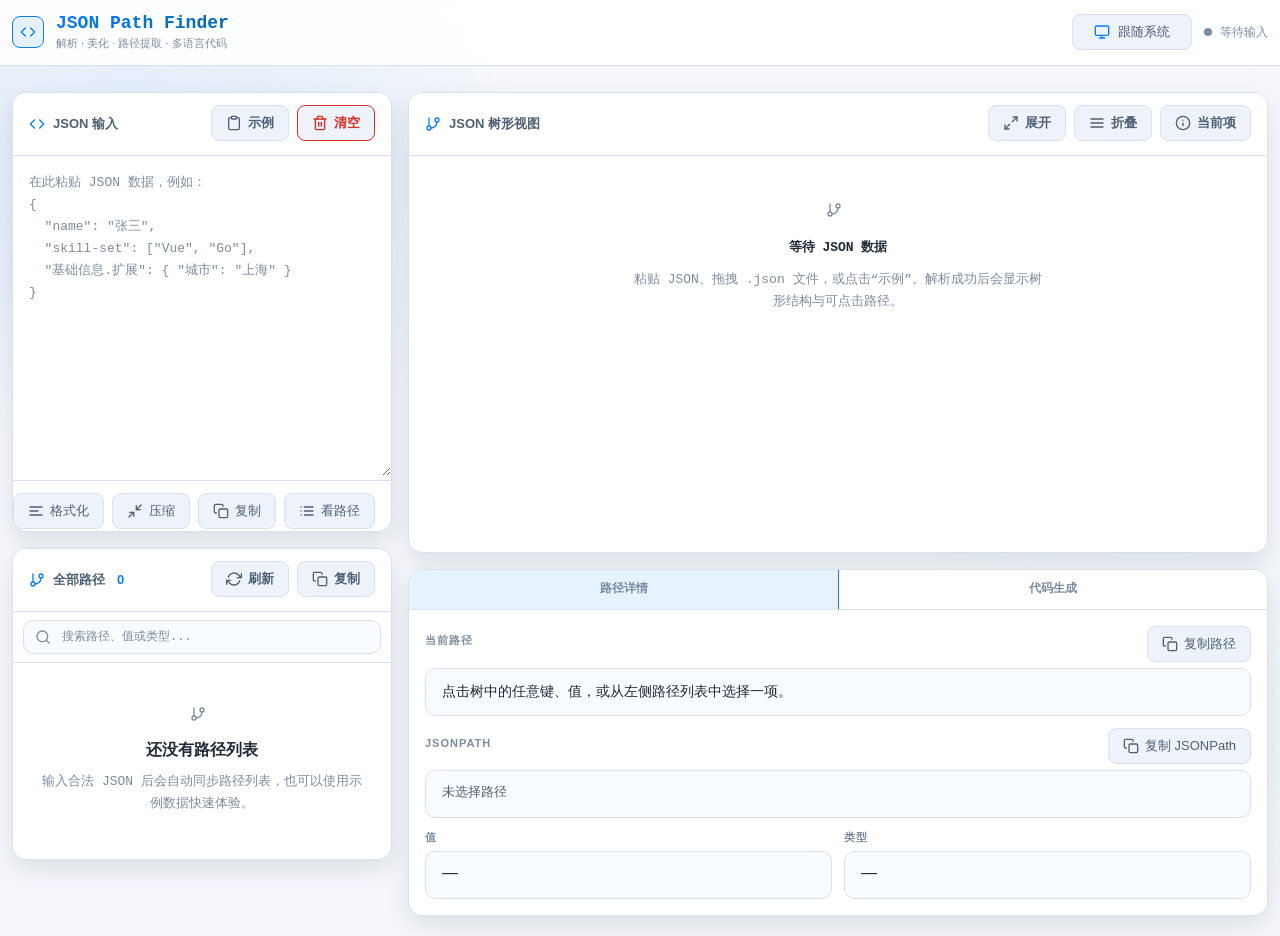
==== index.html @ 8dee794b "init" ====
<!DOCTYPE html>
<html lang="zh-CN">
<head>
    <meta charset="UTF-8">
    <meta name="viewport" content="width=device-width, initial-scale=1.0">
    <title>JSON Path Finder</title>
    <link rel="stylesheet" href="assets/css/styles.css">
</head>
<body>
    <div class="bg-decoration" aria-hidden="true"></div>

    <header class="app-header">
        <div class="app-shell header-shell">
            <div class="brand">
                <div class="brand-mark">
                    <span class="icon" data-icon="code" aria-hidden="true"></span>
                </div>
                <div>
                    <h1 class="logo-text">JSON Path Finder</h1>
                    <p class="brand-subtitle">解析 · 美化 · 路径提取 · 多语言代码</p>
                </div>
            </div>
            <div class="header-actions">
                <div class="theme-controls" aria-label="主题切换">
                    <!-- <span class="label-text">主题</span> -->
                    <button
                        id="themeToggleButton"
                        class="theme-cycle-button"
                        type="button"
                        onclick="cycleTheme()"
                        aria-label="当前主题：跟随系统，点击切换到深色"
                        title="当前主题：跟随系统，点击切换到深色"
                    >
                        <span class="icon" id="themeToggleIcon" data-icon="theme-system" aria-hidden="true"></span>
                        <span id="themeToggleText">跟随系统</span>
                    </button>
                </div>
                <span id="statusIndicator" class="status-inline">
                    <span class="status-dot idle"></span>
                    <span id="statusText">等待输入</span>
                </span>
            </div>
        </div>
    </header>

    <div id="toast-container" class="toast-container" aria-live="polite" aria-atomic="true"></div>
    <div id="icon-sprite-container" class="icon-sprite-container" aria-hidden="true"></div>

    <main class="main-shell">
        <div class="main-grid">
            <section class="column" aria-label="输入与路径列表">
                <div class="panel">
                    <div class="panel-header">
                        <span class="panel-title"><span class="icon" data-icon="code"></span>JSON 输入</span>
                        <div class="panel-header-actions">
                            <button class="btn" type="button" onclick="loadSample()" title="加载示例数据" aria-label="加载示例 JSON 数据">
                                <span class="icon" data-icon="sample"></span>示例
                            </button>
                            <button class="btn btn-danger" type="button" onclick="clearInput()" title="清空输入与结果" aria-label="清空输入与结果">
                                <span class="icon" data-icon="clear"></span>清空
                            </button>
                        </div>
                    </div>
                    <div class="input-wrap">
                        <textarea
                            id="jsonInput"
                            class="json-input"
                            placeholder='在此粘贴 JSON 数据，例如：&#10;{&#10;  "name": "张三",&#10;  "skill-set": ["Vue", "Go"],&#10;  "基础信息.扩展": { "城市": "上海" }&#10;}'
                            spellcheck="false"
                            aria-label="JSON 输入框"
                            title="可直接粘贴 JSON，支持粘贴后自动解析与拖拽文件"
                        ></textarea>
                    </div>
                    <div class="button-row">
                        <button class="btn btn-primary" type="button" onclick="parseAndRender()" title="解析并渲染 JSON 树" aria-label="解析并渲染 JSON 树">
                            <span class="icon" data-icon="play"></span>解析美化
                        </button>
                        <button class="btn" type="button" onclick="formatInput()" title="格式化输入框中的 JSON" aria-label="格式化 JSON 输入">
                            <span class="icon" data-icon="format"></span>格式化
                        </button>
                        <button class="btn" type="button" onclick="compressInput()" title="压缩为单行 JSON" aria-label="压缩 JSON 输入">
                            <span class="icon" data-icon="compress"></span>压缩
                        </button>
                        <button class="btn" type="button" onclick="copyInput()" title="复制输入内容" aria-label="复制 JSON 输入内容">
                            <span class="icon" data-icon="copy"></span>复制
                        </button>
                        <button class="btn mobile-only" type="button" onclick="focusPathList()" title="定位到路径列表" aria-label="定位到路径列表">
                            <span class="icon" data-icon="list"></span>看路径
                        </button>
                    </div>
                </div>

                <div class="panel panel-fill path-list-panel">
                    <div class="panel-header">
                        <span class="panel-title"><span class="icon" data-icon="tree"></span>全部路径 <span id="pathCount" style="color:var(--accent);margin-left:4px;">0</span></span>
                        <div class="panel-header-actions">
                            <button class="btn" type="button" onclick="extractAllPaths(true)" title="重新提取所有路径" aria-label="重新提取所有路径">
                                <span class="icon" data-icon="refresh"></span>刷新
                            </button>
                            <button class="btn" type="button" onclick="copyAllPaths()" title="复制全部路径" aria-label="复制全部路径">
                                <span class="icon" data-icon="copy"></span>复制
                            </button>
                        </div>
                    </div>
                    <div class="search-wrap">
                        <div class="search-box">
                            <span class="icon search-icon" data-icon="search" aria-hidden="true"></span>
                            <input id="pathSearch" class="search-input" placeholder="搜索路径、值或类型..." oninput="filterPaths()" aria-label="搜索路径列表">
                        </div>
                    </div>
                    <div id="pathList" class="path-list" tabindex="0" aria-label="全部路径列表"></div>
                </div>
            </section>

            <section class="column" aria-label="树形视图与详情">
                <div class="panel panel-fill tree-panel">
                    <div class="panel-header">
                        <span class="panel-title"><span class="icon" data-icon="tree"></span>JSON 树形视图</span>
                        <div class="panel-header-actions">
                            <button class="btn" type="button" onclick="expandAll()" title="展开全部节点" aria-label="展开全部节点">
                                <span class="icon" data-icon="expand"></span>展开
                            </button>
                            <button class="btn" type="button" onclick="collapseAll()" title="折叠全部节点" aria-label="折叠全部节点">
                                <span class="icon" data-icon="collapse"></span>折叠
                            </button>
                            <button class="btn mobile-only" type="button" onclick="focusDetails()" title="定位到详情区域" aria-label="定位到详情区域">
                                <span class="icon" data-icon="details"></span>当前项
                            </button>
                        </div>
                    </div>
                    <div id="treeView" class="tree-container" aria-label="JSON 树形视图"></div>
                </div>

                <div class="panel" id="detailsPanel">
                    <div class="side-tabs" role="tablist" aria-label="底部功能切换">
                        <button class="side-tab active" type="button" data-tab="pathInfo" onclick="switchBottomTab(this, 'pathInfo')" role="tab" aria-selected="true" title="查看当前路径信息">
                            路径详情
                        </button>
                        <button class="side-tab" type="button" data-tab="codeGen" onclick="switchBottomTab(this, 'codeGen')" role="tab" aria-selected="false" title="查看多语言代码示例">
                            代码生成
                        </button>
                    </div>

                    <div id="tab-pathInfo" class="bottom-panel-body">
                        <div style="margin-bottom:12px;">
                            <div class="section-header">
                                <label class="section-label">当前路径</label>
                                <button class="btn" type="button" onclick="copyCurrentPath()" title="复制当前路径" aria-label="复制当前路径">
                                    <span class="icon" data-icon="copy"></span>复制路径
                                </button>
                            </div>
                            <div id="currentPath" class="path-display"></div>
                        </div>

                        <div style="margin-bottom:12px;">
                            <div class="section-header">
                                <label class="section-label">JSONPath</label>
                                <button class="btn" type="button" onclick="copyCurrentJsonPath()" title="复制当前 JSONPath" aria-label="复制当前 JSONPath 表达式">
                                    <span class="icon" data-icon="copy"></span>复制 JSONPath
                                </button>
                            </div>
                            <div id="currentJsonPath" class="meta-card">未选择路径</div>
                        </div>

                        <div class="detail-grid">
                            <div>
                                <label class="section-label">值</label>
                                <div id="currentValue" class="value-preview">—</div>
                            </div>
                            <div>
                                <label class="section-label">类型</label>
                                <div id="currentType" class="value-preview">—</div>
                            </div>
                        </div>
                    </div>

                    <div id="tab-codeGen" class="bottom-panel-body hidden">
                        <div class="code-panel">
                            <div class="code-panel-header">
                                <div>
                                    <label class="section-label">提取代码 — 多语言示例</label>
                                    <div class="code-panel-title">推荐写法</div>
                                </div>
                                <div class="lang-tabs" id="langTabs" role="tablist" aria-label="语言切换">
                                    <button class="lang-tab active" type="button" data-lang="javascript" onclick="switchLang(this)" role="tab" aria-selected="true">JavaScript</button>
                                    <button class="lang-tab" type="button" data-lang="python" onclick="switchLang(this)" role="tab" aria-selected="false">Python</button>
                                    <button class="lang-tab" type="button" data-lang="java" onclick="switchLang(this)" role="tab" aria-selected="false">Java</button>
                                    <button class="lang-tab" type="button" data-lang="go" onclick="switchLang(this)" role="tab" aria-selected="false">Go</button>
                                    <button class="lang-tab" type="button" data-lang="php" onclick="switchLang(this)" role="tab" aria-selected="false">PHP</button>
                                    <button class="lang-tab" type="button" data-lang="csharp" onclick="switchLang(this)" role="tab" aria-selected="false">C#</button>
                                    <button class="lang-tab" type="button" data-lang="rust" onclick="switchLang(this)" role="tab" aria-selected="false">Rust</button>
                                </div>
                            </div>
                            <div class="code-single">
                                <div id="codeRecommended" class="code-block"></div>
                                <div id="codeRecommendedResult" class="code-result">结果示例会显示在这里</div>
                            </div>
                        </div>
                    </div>
                </div>
            </section>
        </div>
    </main>

    <script src="assets/js/icons.js"></script>
    <script src="assets/js/app.js"></script>
</body>
</html>
---- assets/css/styles.css ----
:root {
    color-scheme: dark;
    --bg-primary: #0a0e14;
    --bg-secondary: rgba(18, 22, 31, 0.88);
    --bg-tertiary: #1a1f2e;
    --bg-card: #151a26;
    --bg-input: #101520;
    --border: #252d3a;
    --border-active: #00e8a2;
    --text-primary: #e0e6ed;
    --text-secondary: #91a0b4;
    --text-muted: #64748b;
    --accent: #00e8a2;
    --accent-strong: #00ffb3;
    --accent-dim: rgba(0, 232, 162, 0.12);
    --accent-glow: rgba(0, 232, 162, 0.24);
    --json-key: #7ec8e3;
    --json-string: #c3e88d;
    --json-number: #f78c6c;
    --json-bool: #ff5370;
    --json-null: #c792ea;
    --json-bracket: #89ddff;
    --danger: #ff5370;
    --shadow: 0 12px 30px rgba(0, 0, 0, 0.28);
}

:root[data-theme="light"] {
    color-scheme: light;
    --bg-primary: #f5f7fb;
    --bg-secondary: rgba(255, 255, 255, 0.9);
    --bg-tertiary: #eef3fb;
    --bg-card: #ffffff;
    --bg-input: #f8fbff;
    --border: #d8e1ec;
    --border-active: #0c7ef2;
    --text-primary: #1f2a37;
    --text-secondary: #4e6074;
    --text-muted: #7c8ca0;
    --accent: #0c7ef2;
    --accent-strong: #0668cb;
    --accent-dim: rgba(12, 126, 242, 0.1);
    --accent-glow: rgba(12, 126, 242, 0.18);
    --json-key: #0065b8;
    --json-string: #2f7d32;
    --json-number: #c05014;
    --json-bool: #be185d;
    --json-null: #6d28d9;
    --json-bracket: #0f766e;
    --danger: #d92d20;
    --shadow: 0 10px 24px rgba(44, 62, 80, 0.12);
}

* {
    box-sizing: border-box;
    margin: 0;
    padding: 0;
}

html,
body {
    min-height: 100%;
}

body {
    font-family: -apple-system, BlinkMacSystemFont, "Segoe UI", Roboto, "PingFang SC", "Hiragino Sans GB", "Microsoft YaHei", "Noto Sans CJK SC", sans-serif;
    background: var(--bg-primary);
    color: var(--text-primary);
    overflow-x: hidden;
    transition: background 0.25s ease, color 0.25s ease;
}

button,
textarea,
input {
    font: inherit;
}

button {
    background: none;
}

.bg-decoration {
    position: fixed;
    inset: 0;
    z-index: 0;
    pointer-events: none;
    background: radial-gradient(ellipse 600px 400px at 10% 20%, var(--accent-dim) 0%, transparent 70%), radial-gradient(ellipse 500px 300px at 90% 80%, rgba(126, 200, 227, 0.08) 0%, transparent 70%);
}

::-webkit-scrollbar {
    width: 6px;
    height: 6px;
}

::-webkit-scrollbar-track {
    background: transparent;
}

::-webkit-scrollbar-thumb {
    background: var(--border);
    border-radius: 3px;
}

::-webkit-scrollbar-thumb:hover {
    background: var(--text-muted);
}

.icon,
.icon svg {
    display: inline-flex;
    width: 16px;
    height: 16px;
    flex-shrink: 0;
}

.icon svg {
    fill: none;
    stroke: currentColor;
    stroke-width: 2;
    stroke-linecap: round;
    stroke-linejoin: round;
}

.app-header {
    position: sticky;
    top: 0;
    z-index: 50;
    background: var(--bg-secondary);
    backdrop-filter: blur(16px);
    border-bottom: 1px solid var(--border);
}

.app-shell,
.main-shell {
    width: min(1600px, calc(100% - 24px));
    margin: 0 auto;
}

.header-shell {
    display: flex;
    align-items: center;
    justify-content: space-between;
    gap: 16px;
    padding: 14px 0;
    flex-wrap: wrap;
}

.brand {
    display: flex;
    align-items: center;
    gap: 12px;
}

.brand-mark {
    width: 32px;
    height: 32px;
    display: flex;
    align-items: center;
    justify-content: center;
    border-radius: 8px;
    border: 1px solid var(--accent);
    background: var(--accent-dim);
    color: var(--accent);
}

.logo-text {
    font-family: "SFMono-Regular", Consolas, "Liberation Mono", Menlo, monospace;
    font-size: 1.125rem;
    font-weight: 700;
    line-height: 1.1;
    background: linear-gradient(135deg, var(--accent), var(--json-key));
    -webkit-background-clip: text;
    -webkit-text-fill-color: transparent;
    background-clip: text;
}

.brand-subtitle {
    margin-top: 2px;
    font-size: 11px;
    color: var(--text-muted);
}

.header-actions {
    display: flex;
    align-items: center;
    gap: 12px;
    flex-wrap: wrap;
    justify-content: flex-end;
}

.theme-controls {
    display: flex;
    align-items: center;
    gap: 10px;
    flex-wrap: wrap;
}

.label-text {
    font-size: 12px;
    color: var(--text-muted);
}

.theme-cycle-button {
    display: inline-flex;
    align-items: center;
    justify-content: center;
    gap: 8px;
    min-height: 36px;
    min-width: 120px;
    padding: 8px 14px;
    border: 1px solid var(--border);
    border-radius: 8px;
    background: var(--bg-tertiary);
    color: var(--text-secondary);
    cursor: pointer;
    font-size: 13px;
    transition: all 0.2s ease;
    white-space: nowrap;
}

.theme-cycle-button:hover,
.theme-cycle-button:focus-visible {
    color: var(--accent);
    border-color: var(--accent);
    background: var(--accent-dim);
    outline: none;
}

.theme-cycle-button .icon {
    color: var(--accent);
}

.theme-cycle-button[data-theme="dark"],
.theme-cycle-button[data-theme="light"] {
    color: var(--text-primary);
    border-color: var(--accent);
    box-shadow: 0 0 12px var(--accent-glow);
}

.status-inline {
    display: flex;
    align-items: center;
    gap: 8px;
    font-size: 12px;
    color: var(--text-muted);
}

.status-dot {
    width: 8px;
    height: 8px;
    border-radius: 50%;
    display: inline-block;
}

.status-dot.ok {
    background: var(--accent);
    box-shadow: 0 0 6px var(--accent-glow);
}

.status-dot.err {
    background: var(--danger);
    box-shadow: 0 0 6px rgba(255, 83, 112, 0.28);
}

.status-dot.idle {
    background: var(--text-muted);
}

.main-shell {
    position: relative;
    z-index: 1;
    padding: 16px 0 20px;
}

.main-grid {
    display: grid;
    grid-template-columns: minmax(320px, 380px) minmax(0, 1fr);
    gap: 16px;
    align-items: start;
}

.column {
    min-width: 0;
    display: flex;
    flex-direction: column;
    gap: 16px;
}

.panel {
    display: flex;
    flex-direction: column;
    background: var(--bg-card);
    border: 1px solid var(--border);
    border-radius: 14px;
    overflow: hidden;
    box-shadow: var(--shadow);
    min-width: 0;
}

.panel-fill {
    flex: 1;
}

.panel-header {
    display: flex;
    align-items: center;
    justify-content: space-between;
    gap: 10px;
    padding: 12px 16px;
    background: var(--bg-secondary);
    border-bottom: 1px solid var(--border);
    font-size: 13px;
    font-weight: 600;
    color: var(--text-secondary);
}

.panel-title {
    display: inline-flex;
    align-items: center;
    gap: 8px;
}

.panel-title .icon {
    color: var(--accent);
}

.panel-header-actions,
.button-row {
    display: flex;
    gap: 8px;
    flex-wrap: wrap;
    justify-content: flex-end;
}

.input-wrap {
    position: relative;
}

.json-input {
    width: 100%;
    min-height: 320px;
    padding: 16px;
    background: transparent;
    border: none;
    color: var(--text-primary);
    font-family: "SFMono-Regular", Consolas, "Liberation Mono", Menlo, monospace;
    font-size: 13px;
    line-height: 1.7;
    resize: vertical;
    outline: none;
    tab-size: 2;
}

.json-input::placeholder,
.search-input::placeholder {
    color: var(--text-muted);
}

.button-row {
    padding: 12px 16px;
    border-top: 1px solid var(--border);
}

.btn {
    display: inline-flex;
    align-items: center;
    justify-content: center;
    gap: 6px;
    min-height: 36px;
    padding: 8px 14px;
    border: 1px solid var(--border);
    border-radius: 8px;
    background: var(--bg-tertiary);
    color: var(--text-secondary);
    cursor: pointer;
    font-size: 13px;
    transition: all 0.2s ease;
    white-space: nowrap;
}

.btn:hover,
.btn:focus-visible,
.copy-btn:hover,
.copy-btn:focus-visible,
.lang-tab:hover,
.lang-tab:focus-visible,
.side-tab:hover,
.side-tab:focus-visible,
.path-item:hover,
.path-item:focus-visible {
    border-color: var(--accent);
    color: var(--accent);
    background: var(--accent-dim);
    outline: none;
}

.btn-primary {
    background: var(--accent);
    border-color: var(--accent);
    color: var(--bg-card);
    font-weight: 700;
}

.btn-primary:hover,
.btn-primary:focus-visible {
    background: var(--accent-strong);
    border-color: var(--accent-strong);
    color: #fff;
    box-shadow: 0 0 20px var(--accent-glow);
}

.btn-danger {
    color: var(--danger);
    border-color: var(--danger);
}

.btn-danger:hover,
.btn-danger:focus-visible {
    color: var(--danger);
    background: rgba(255, 83, 112, 0.08);
    border-color: var(--danger);
}

.path-list-panel {
    min-height: 220px;
}

.search-wrap {
    padding: 8px 10px;
    border-bottom: 1px solid var(--border);
}

.search-box {
    position: relative;
}

.search-input,
.path-display,
.value-preview,
.meta-card,
.code-block,
.code-result {
    background: var(--bg-input);
    border: 1px solid var(--border);
    border-radius: 10px;
}

.search-input {
    width: 100%;
    padding: 9px 12px 9px 38px;
    color: var(--text-primary);
    font-size: 12px;
    outline: none;
    font-family: "SFMono-Regular", Consolas, "Liberation Mono", Menlo, monospace;
}

.search-icon {
    position: absolute;
    left: 12px;
    top: 50%;
    transform: translateY(-50%);
    color: var(--text-muted);
}

.path-list {
    flex: 1;
    min-height: 0;
    max-height: min(46vh, 420px);
    overflow-y: auto;
    padding: 8px;
}

.path-item {
    width: 100%;
    display: flex;
    align-items: center;
    gap: 8px;
    padding: 8px 10px;
    border: none;
    border-radius: 8px;
    cursor: pointer;
    font-family: "SFMono-Regular", Consolas, "Liberation Mono", Menlo, monospace;
    font-size: 12px;
    text-align: left;
}

.path-item.active,
.tree-line.selected,
.lang-tab.active,
.side-tab.active {
    outline: 1px solid var(--accent);
    background: var(--accent-dim);
}

.path-item-text {
    color: var(--text-secondary);
    word-break: break-word;
}

.path-type {
    flex-shrink: 0;
    padding: 2px 6px;
    border-radius: 999px;
    font-size: 10px;
    font-weight: 600;
    line-height: 1;
    text-transform: uppercase;
}

.type-string { background: rgba(195, 232, 141, 0.15); color: var(--json-string); }
.type-number { background: rgba(247, 140, 108, 0.15); color: var(--json-number); }
.type-boolean { background: rgba(255, 83, 112, 0.15); color: var(--json-bool); }
.type-null { background: rgba(199, 146, 234, 0.15); color: var(--json-null); }
.type-object { background: rgba(126, 200, 227, 0.15); color: var(--json-key); }
.type-array { background: rgba(137, 221, 255, 0.15); color: var(--json-bracket); }

.tree-panel {
    min-height: 0;
}

.tree-container {
    flex: 1;
    min-height: clamp(280px, 44vh, 640px);
    max-height: calc(100vh - 360px);
    overflow: auto;
    padding: 12px 16px 16px;
    font-family: "SFMono-Regular", Consolas, "Liberation Mono", Menlo, monospace;
    font-size: 13px;
    line-height: 1.8;
}

.tree-node {
    position: relative;
}

.tree-line,
.tree-bracket-line,
.tree-comma-line {
    display: flex;
    align-items: baseline;
    gap: 5px;
    padding: 2px 4px;
    border-radius: 6px;
}

.tree-line {
    cursor: pointer;
    transition: background 0.15s ease;
}

.tree-line:hover {
    background: var(--accent-dim);
}

.tree-toggle {
    display: inline-flex;
    align-items: center;
    justify-content: center;
    width: 16px;
    height: 16px;
    color: var(--text-muted);
    cursor: pointer;
    transition: transform 0.2s ease;
    flex-shrink: 0;
}

.tree-toggle.expanded {
    transform: rotate(90deg);
}

.tree-toggle:hover {
    color: var(--accent);
}

.tree-key { color: var(--json-key); }
.tree-string { color: var(--json-string); }
.tree-number { color: var(--json-number); }
.tree-bool { color: var(--json-bool); }
.tree-null { color: var(--json-null); font-style: italic; }
.tree-bracket { color: var(--json-bracket); }
.tree-colon,
.tree-comma { color: var(--text-muted); }
.tree-count { color: var(--text-muted); font-size: 11px; margin-left: 4px; }
.tree-children { padding-left: 20px; border-left: 1px solid var(--border); margin-left: 7px; }
.tree-children.collapsed { display: none; }

.empty-state {
    display: flex;
    flex-direction: column;
    align-items: center;
    justify-content: center;
    gap: 10px;
    min-height: 180px;
    padding: 34px 18px;
    text-align: center;
    color: var(--text-muted);
}

.empty-state .icon {
    width: 24px;
    height: 24px;
}

.empty-title {
    color: var(--text-primary);
    font-weight: 700;
}

.empty-subtitle {
    max-width: 420px;
    font-size: 13px;
    line-height: 1.7;
}

.side-tabs {
    display: flex;
    overflow-x: auto;
    background: var(--bg-secondary);
    border-bottom: 1px solid var(--border);
}

.side-tab {
    flex: 1;
    min-width: 132px;
    padding: 10px 12px;
    border: none;
    border-bottom: 2px solid transparent;
    color: var(--text-muted);
    font-size: 12px;
    font-weight: 600;
    cursor: pointer;
}

.bottom-panel-body {
    padding: 16px;
}

.section-label {
    display: block;
    margin-bottom: 6px;
    font-size: 11px;
    color: var(--text-muted);
    text-transform: uppercase;
    font-weight: 700;
    letter-spacing: 1px;
}

.section-header {
    display: flex;
    align-items: center;
    justify-content: space-between;
    gap: 10px;
    flex-wrap: wrap;
    margin-bottom: 6px;
}

.detail-grid {
    display: grid;
    grid-template-columns: minmax(0, 1fr) minmax(0, 1fr);
    gap: 12px;
}

.path-display,
.value-preview,
.meta-card {
    min-height: 48px;
    padding: 12px 16px;
    word-break: break-word;
}

.path-display,
.meta-card,
.code-block,
.search-input,
.path-item,
.path-list,
.tree-container {
    font-family: "SFMono-Regular", Consolas, "Liberation Mono", Menlo, monospace;
}

.path-display {
    display: flex;
    align-items: center;
    font-size: 14px;
}

.path-root { color: var(--accent); font-weight: 600; }
.path-segment { color: var(--json-key); }
.path-index { color: var(--json-number); }
.path-dot { color: var(--text-muted); margin: 0 2px; }

.meta-card {
    color: var(--text-secondary);
    font-size: 13px;
}

.lang-tabs {
    display: flex;
    gap: 4px;
    padding: 4px;
    background: var(--bg-input);
    border-radius: 10px;
    overflow-x: auto;
}

.code-panel {
    display: flex;
    flex-direction: column;
    gap: 12px;
}

.code-panel-header {
    display: flex;
    align-items: flex-start;
    justify-content: space-between;
    gap: 12px;
    flex-wrap: wrap;
}

.code-panel-title {
    color: var(--text-primary);
    font-size: 15px;
    font-weight: 700;
}

.code-single {
    display: flex;
    flex-direction: column;
    gap: 8px;
}

.lang-tab {
    flex-shrink: 0;
    padding: 8px 12px;
    border: none;
    border-radius: 8px;
    color: var(--text-muted);
    font-size: 12px;
    font-weight: 600;
    cursor: pointer;
}

.code-block {
    position: relative;
    min-height: 90px;
    padding: 14px 16px;
    overflow-x: auto;
    font-size: 13px;
    line-height: 1.7;
    white-space: pre-wrap;
    word-break: break-word;
}

.code-result {
    margin-top: 0;
    padding: 10px 12px;
    color: var(--text-secondary);
    font-size: 12px;
    line-height: 1.6;
}

.code-result-note {
    display: block;
    margin-top: 6px;
    color: var(--text-muted);
}

.code-result strong {
    color: var(--text-primary);
}

.code-result code {
    color: var(--accent);
    font-family: inherit;
}

.copy-btn {
    position: absolute;
    top: 8px;
    right: 8px;
    display: inline-flex;
    align-items: center;
    gap: 4px;
    padding: 4px 10px;
    border: 1px solid var(--border);
    border-radius: 6px;
    background: var(--bg-tertiary);
    color: var(--text-muted);
    cursor: pointer;
    font-size: 11px;
}

.code-kw { color: #c792ea; }
.code-str { color: var(--json-string); }
.code-num { color: var(--json-number); }
.code-cm { color: var(--text-muted); font-style: italic; }

.icon-sprite-container {
    position: absolute;
    width: 0;
    height: 0;
    overflow: hidden;
}

.toast-container {
    position: fixed;
    top: calc(var(--header-offset, 88px) + 12px);
    right: max(12px, calc((100vw - min(1600px, calc(100% - 24px))) / 2));
    z-index: 45;
    display: flex;
    flex-direction: column;
    gap: 8px;
    width: min(360px, calc(100vw - 32px));
    pointer-events: none;
}

.toast-container .toast {
    pointer-events: auto;
}

.toast {
    display: flex;
    align-items: center;
    gap: 8px;
    padding: 12px 20px;
    background: var(--bg-tertiary);
    border: 1px solid var(--border);
    border-left: 3px solid var(--accent);
    border-radius: 10px;
    color: var(--text-primary);
    font-size: 13px;
    box-shadow: var(--shadow);
    backdrop-filter: blur(10px);
    animation: toastIn 0.3s ease;
}

.toast-text {
    flex: 1;
    min-width: 0;
    word-break: break-word;
}

.toast.error {
    border-left-color: var(--danger);
}

.toast .icon {
    margin-top: 1px;
}

.toast-text,
.toast .icon {
    flex-shrink: 0;
}

.toast-text {
    flex-shrink: 1;
}

.mobile-only {
    display: none;
}

.hidden {
    display: none;
}

@keyframes toastIn {
    from { opacity: 0; transform: translateX(40px); }
    to { opacity: 1; transform: translateX(0); }
}

@keyframes toastOut {
    from { opacity: 1; transform: translateX(0); }
    to { opacity: 0; transform: translateX(40px); }
}

@media (max-width: 1100px) {
    .main-grid {
        grid-template-columns: 1fr;
    }

    .tree-container {
        min-height: clamp(260px, 38vh, 520px);
        max-height: calc(100vh - 420px);
    }

    .toast-container {
        top: calc(var(--header-offset, 120px) + 10px);
        right: 12px;
    }
}

@media (max-width: 768px) {
    .detail-grid {
        grid-template-columns: 1fr;
    }

    .code-panel-header {
        align-items: stretch;
    }
        width: 100%;
        justify-content: space-between;
    }

    .panel-header-actions,
    .button-row {
        flex-wrap: nowrap;
        overflow-x: auto;
        padding-bottom: 2px;
    }

    .button-row .btn,
    .panel-header-actions .btn {
        flex-shrink: 0;
    }

    .path-list {
        max-height: 220px;
    }

    .toast-container {
        position: sticky;
        top: 0;
        right: auto;
        width: min(100%, 720px);
        margin: 10px auto 0;
        padding: 0 12px;
    }

    .mobile-only {
        display: inline-flex;
    }
}

@media (max-width: 520px) {
    .app-shell,
    .main-shell {
        width: min(100% - 16px, 1600px);
    }

    .header-shell {
        align-items: flex-start;
        gap: 12px;
    }

    .theme-controls {
        width: 100%;
        justify-content: space-between;
    }

    .theme-cycle-button {
        min-width: 0;
        flex: 1;
        max-width: 100%;
    }

    .path-display,
    .meta-card,
    .value-preview,
    .code-block {
        font-size: 12px;
    }

    .toast-container {
        padding: 0 8px;
    }
}

@media (prefers-reduced-motion: reduce) {
    *,
    *::before,
    *::after {
        animation-duration: 0.01ms !important;
        transition-duration: 0.01ms !important;
        scroll-behavior: auto !important;
    }
}
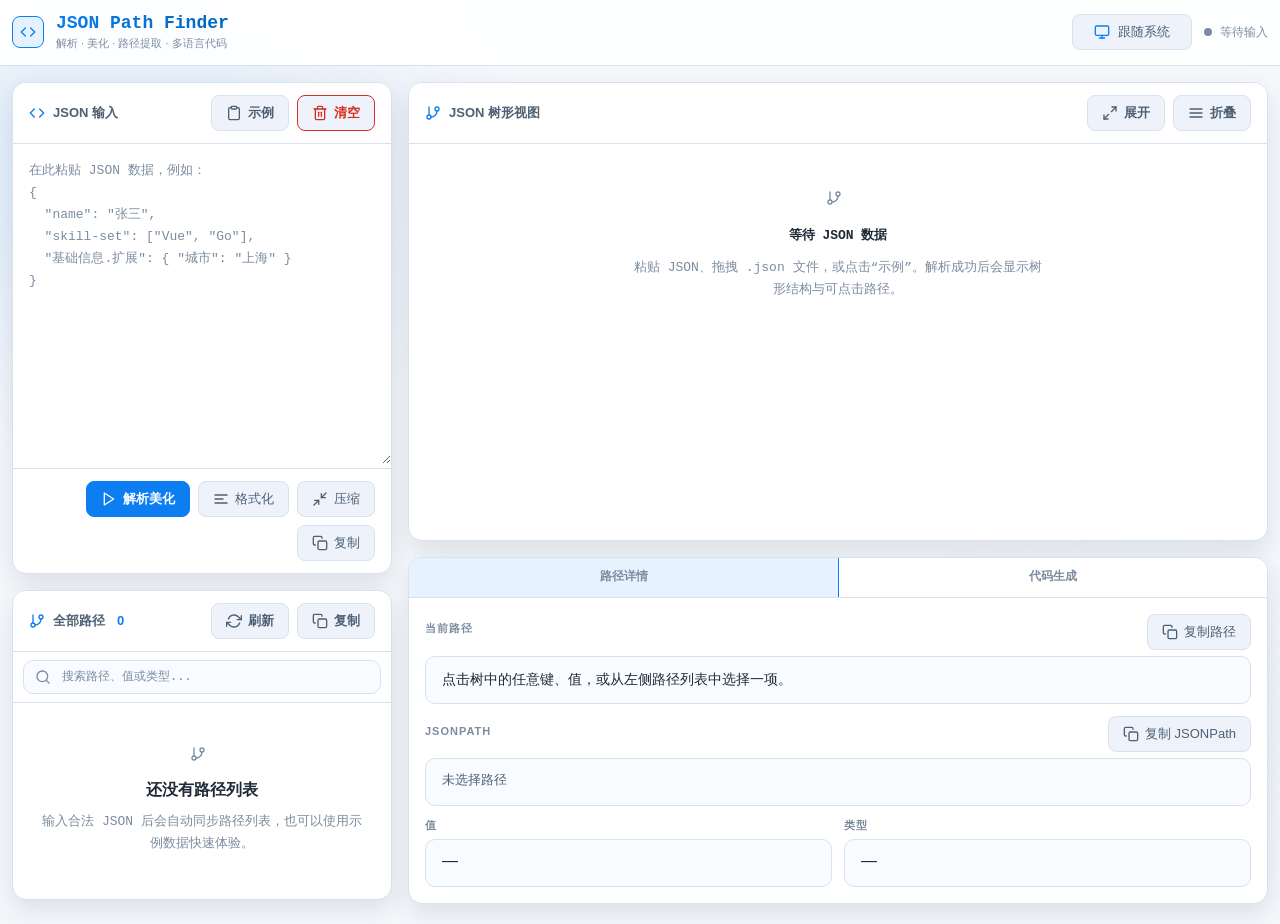
==== commit dabbf348: "favicon" ====
--- a/index.html
+++ b/index.html
@@ -4,6 +4,7 @@
     <meta charset="UTF-8">
     <meta name="viewport" content="width=device-width, initial-scale=1.0">
     <title>JSON Path Finder</title>
+    <link rel="icon" type="image/svg+xml" href="assets/icons/favicon.svg">
     <link rel="stylesheet" href="assets/css/styles.css">
 </head>
 <body>
--- a/assets/css/styles.css
+++ b/assets/css/styles.css
@@ -806,7 +806,7 @@
     position: fixed;
     top: calc(var(--header-offset, 88px) + 12px);
     right: max(12px, calc((100vw - min(1600px, calc(100% - 24px))) / 2));
-    z-index: 45;
+    z-index: 70;
     display: flex;
     flex-direction: column;
     gap: 8px;
@@ -888,6 +888,7 @@
     .toast-container {
         top: calc(var(--header-offset, 120px) + 10px);
         right: 12px;
+        width: min(340px, calc(100vw - 24px));
     }
 }
 
@@ -898,7 +899,6 @@
 
     .code-panel-header {
         align-items: stretch;
-    }
         width: 100%;
         justify-content: space-between;
     }
@@ -920,12 +920,10 @@
     }
 
     .toast-container {
-        position: sticky;
-        top: 0;
-        right: auto;
-        width: min(100%, 720px);
-        margin: 10px auto 0;
-        padding: 0 12px;
+        top: calc(var(--header-offset, 120px) + 10px);
+        left: 12px;
+        right: 12px;
+        width: auto;
     }
 
     .mobile-only {
@@ -963,7 +961,8 @@
     }
 
     .toast-container {
-        padding: 0 8px;
+        left: 8px;
+        right: 8px;
     }
 }
 
